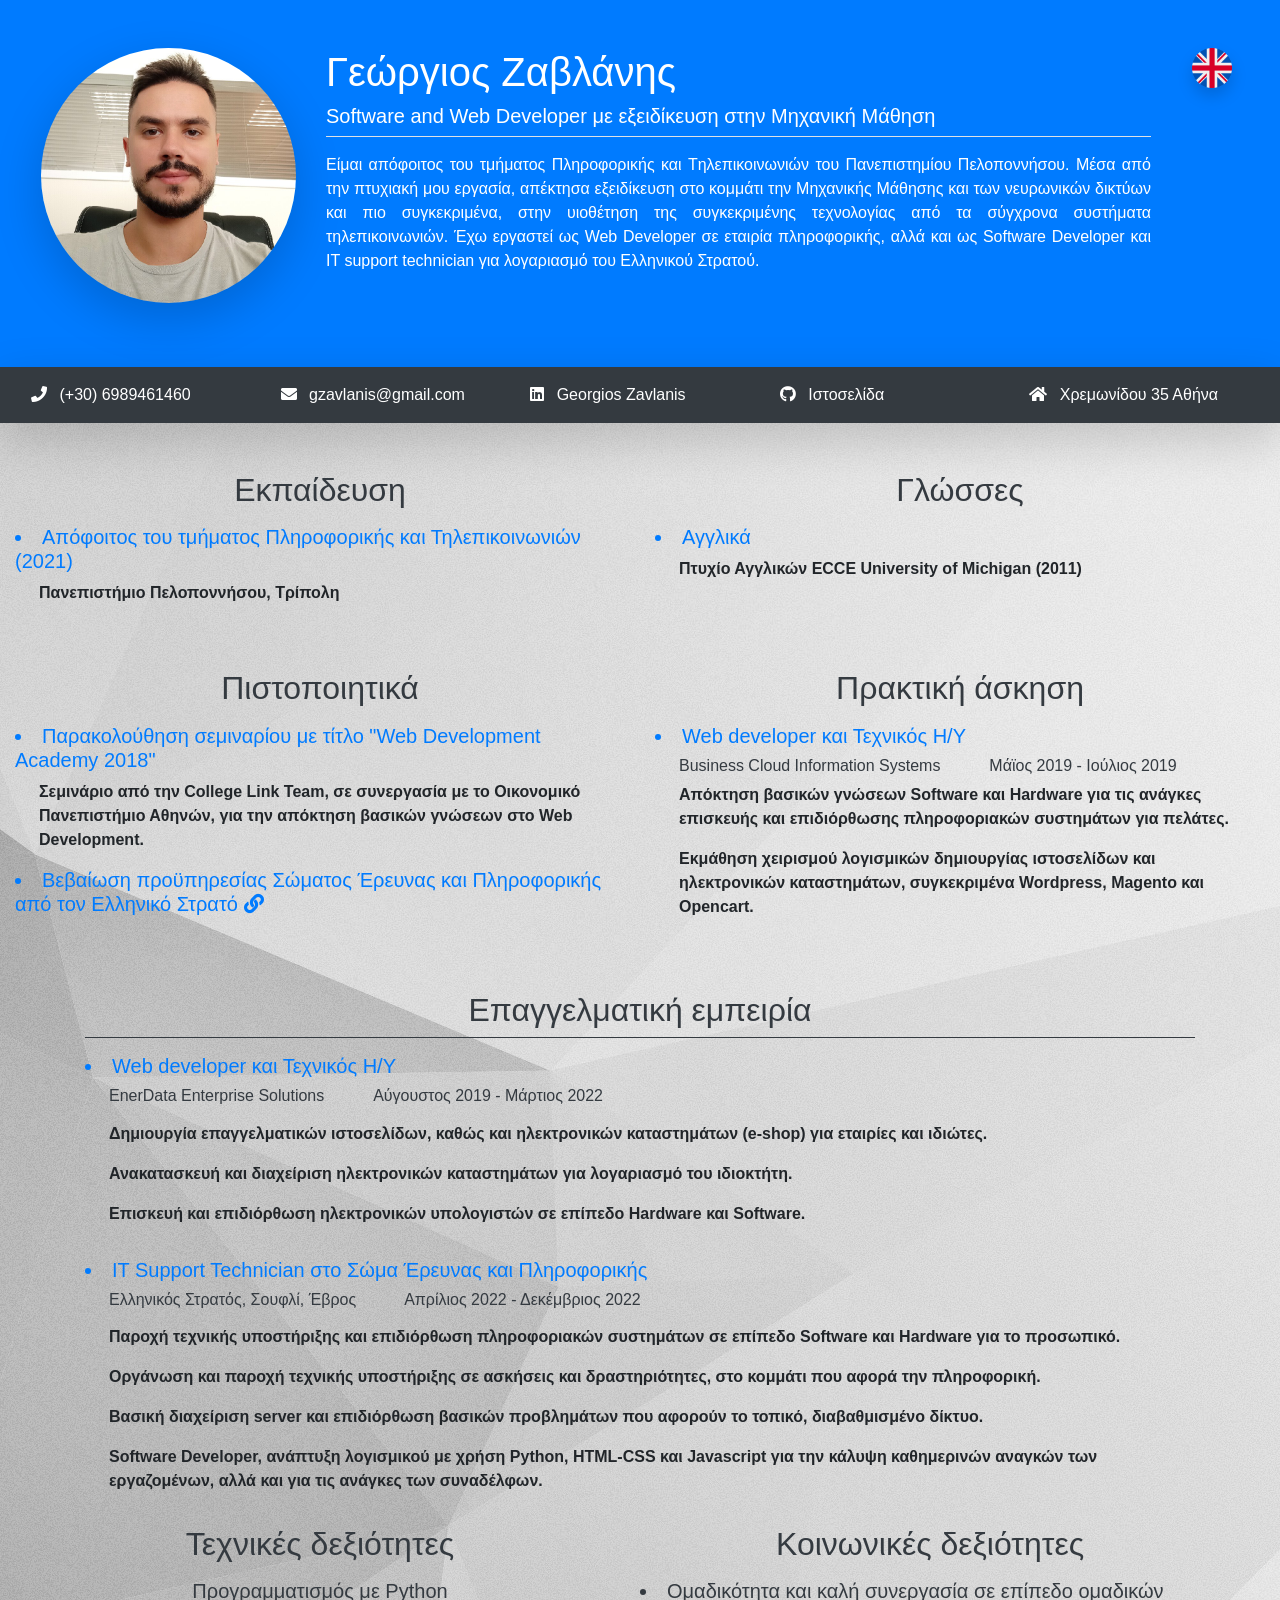
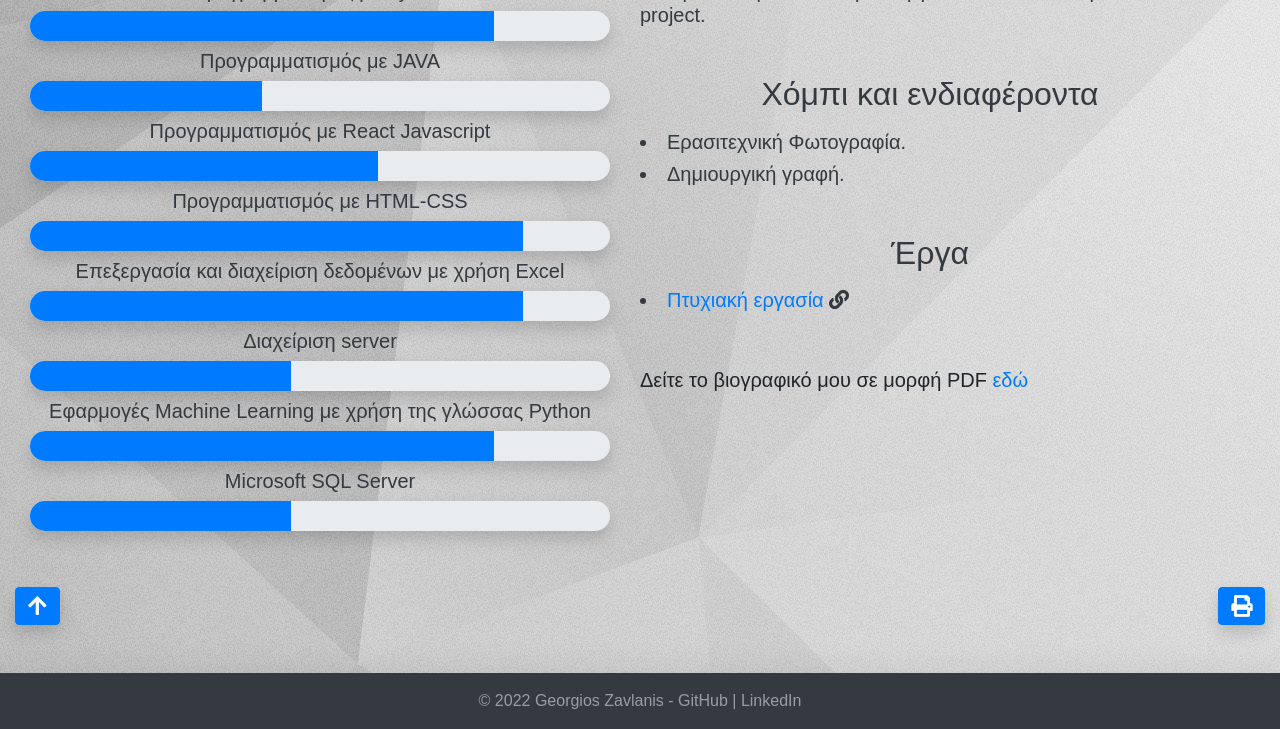
==== index.html @ 21fe4022 "Update index.html" ====
<html lang= "el">
    <head>
        <meta charset= "UTF-8">
        <meta name= "viewport" content= "width=device-width, initial-scale=1.0, shrink-to-fit=no">
        <meta http-equiv= "X-UA-Compatible" content= "ie=edge">
        <link rel= "stylesheet" href="bootstrap-4.3.1-dist/css/bootstrap.min.css">
        <link rel= "stylesheet" href= "bootstrap-4.3.1-dist/css/bootstrap.css" integrity="sha384-r4NyP46KrjDleawBgD5tp8Y7UzmLA05oM1iAEQ17CSuDqnUK2+k9luXQOfXJCJ4I" crossorigin="anonymous">
        <link rel= "stylesheet" href= "fontawesome-free-5.15.4-web/css/all.css">
        <link rel= "stylesheet" href= "fontawesome-free-5.15.4-web/css/all.min.css">
        <link rel= "icon" class= "fa fa-user">
        <script type= "text/javascript" src= "bootstrap-4.3.1-dist/js/bootstrap.bundle.min.js"></script>
        <script type= "text/javascript" src= "bootstrap-4.3.1-dist/js/bootstrap.bundle.js"></script>
        <script type= "text/javascript" src= "script.js"></script>
        <title>Βιογραφικό Σημείωμα - Γεώργιος Ζαβλάνης</title>
    </head>
    <body style= "background-image: url('background.jpg');">
        <header class= "bg-gradient bg-primary text-white py-5">
            <a href= "index-en.html" style= "float: right" class= "mr-5 shadow rounded-circle" title= "English">
                <img src= "united-kingdom.png" alt= "greek" height= "40px" width= "40px"/>
            </a>
            <div class= "container d-flex">
                <div class= "row">
                    <div class= "col-md-3 text-left text-md-center mb-3">
                        <img class= "rounded-circle img-fluid shadow-lg" src= "george.jpg" alt= "Profile Photo"/>
                    </div>
                    <div class= "col-md-9">
                        <h1>Γεώργιος Ζαβλάνης</h1>
                        <h5>Software and Web Developer με εξειδίκευση στην Μηχανική Μάθηση</h5>
                        <p class= "border-top pt-3 text-justify">
                            Είμαι απόφοιτος του τμήματος Πληροφορικής και Tηλεπικοινωνιών του
                            Πανεπιστημίου Πελοποννήσου. Μέσα από την πτυχιακή μου εργασία, απέκτησα
                            εξειδίκευση στο κομμάτι την Μηχανικής Μάθησης και των νευρωνικών δικτύων
                            και πιο συγκεκριμένα, στην υιοθέτηση της συγκεκριμένης τεχνολογίας από τα
                            σύγχρονα συστήματα τηλεπικοινωνιών. Έχω εργαστεί ως Web Developer σε
                            εταιρία πληροφορικής, αλλά και ως Software Developer και IT support
                            technician για λογαριασμό του Ελληνικού Στρατού.
                        </p>
                    </div>
                </div>
            </div>
        </header>
        <nav class= "bg-dark text-white-50 mb-5 shadow-lg">
            <div class= "container-fluid">
                <div class= "row p-3">
                    <div class= "col-md pb-2 pb-md-0">
                        <i class= "fas fa-phone text-white"></i>
                        <a href= "tel:6989461460" class= "text-white ml-2">(+30) 6989461460</a>
                    </div>
                    <div class= "col-md pb-2 pb-md-0">
                        <i class= "fas fa-envelope text-white"></i>
                        <a href= "mailto: gzavlanis@gmail.com" class= "text-white ml-2">gzavlanis@gmail.com</a>
                    </div>
                    <div class= "col-md pb-2 pb-md-0">
                        <i class= "fab fa-linkedin text-white"></i>
                        <a href= "https://www.linkedin.com/in/georgios-zavlanis/" class= "text-white ml-2">Georgios Zavlanis</a>
                    </div>
                    <div class= "col-md pb-2 pb-md-0">
                        <i class= "fab fa-github text-white"></i>
                        <a href= "https://github.com/gzavlanis" class= "text-white ml-2">Ιστοσελίδα</a>
                    </div>
                    <div class= "col-md pb-2 pb-md-0">
                        <i class= "fas fa-home text-white"></i>
                        <a href= "#" class= "text-white ml-2">Χρεμωνίδου 35 Αθήνα</a>
                    </div>
                </div>
            </div>
        </nav>
        <main class= "container-fluid">
            <div class= "row">
                <div class= "col-md mb-5">
                    <h2 class= "text-center text-dark mb-3">Εκπαίδευση</h2>
                    <li class= "text-primary h5">Απόφοιτος του τμήματος Πληροφορικής και Τηλεπικοινωνιών (2021)</li>
                    <p class= "ml-4"><b>Πανεπιστήμιο Πελοποννήσου, Τρίπολη</b></p>
                </div>
                <div class= "col-md mb-5">
                    <h2 class= "text-center text-dark mb-3">Γλώσσες</h2>
                    <li class= "text-primary h5">Αγγλικά</li>
                    <p class= "ml-4"><b>Πτυχίο Αγγλικών ECCE University of Michigan (2011)</b></p>
                </div>
            </div>
            <div class= "row">
                <div class= "col-md mb-5">
                    <h2 class= "text-center text-dark mb-3">Πιστοποιητικά</h2>
                    <li class= "text-primary h5">Παρακολούθηση σεμιναρίου με τίτλο "Web Development Academy 2018"</li>
                    <p class= "ml-4"><b>
                        Σεμινάριο από την College Link Team, σε συνεργασία με το Οικονομικό Πανεπιστήμιο Αθηνών, για την
                        απόκτηση βασικών γνώσεων στο Web Development.
                    </b></p>
                    <li class= "text-primary h5">
                        <a href= "ΒΕΒΑΙΩΣΗ ΠΡΟΥΠΗΡΕΣΙΑΣ.pdf">Βεβαίωση προϋπηρεσίας Σώματος Έρευνας και Πληροφορικής από τον Ελληνικό Στρατό</a>
                        <i class= "fa fa-link" aria-hidden= "true"></i>
                    </li>
                </div>
                <div class= "col-md mb-5">
                    <h2 class= "text-center text-dark mb-3">Πρακτική άσκηση</h2>
                    <li class= "text-primary h5">Web developer και Τεχνικός Η/Υ 
                        <h6 class= "text-dark ml-4 pt-2">Business Cloud Information Systems &nbsp;&nbsp;&nbsp;&nbsp;&nbsp;&nbsp;&nbsp;&nbsp;&nbsp; Μάϊος 2019 - Ιούλιος 2019</h6>
                    </li>
                    <p class= "ml-4"><b>
                        Απόκτηση βασικών γνώσεων Software και Hardware για τις ανάγκες επισκευής και επιδιόρθωσης πληροφοριακών συστημάτων για πελάτες.
                    </b></p>
                    <p class= "ml-4"><b>
                        Εκμάθηση χειρισμού λογισμικών δημιουργίας ιστοσελίδων και ηλεκτρονικών καταστημάτων, συγκεκριμένα Wordpress, Magento και Opencart.
                    </b></p>
                </div>
            </div>
            <div class= "container mt-2">
                <h2 class= "text-center text-dark mb-3 pb-2 border-bottom border-dark">Επαγγελματική εμπειρία</h2>
                <li class= "text-primary h5 mb-3">Web developer και Τεχνικός Η/Υ 
                    <h6 class= "text-dark ml-4 pt-2">EnerData Enterprise Solutions &nbsp;&nbsp;&nbsp;&nbsp;&nbsp;&nbsp;&nbsp;&nbsp;&nbsp; Αύγουστος 2019 - Μάρτιος 2022</h6>
                </li>
                <p class= "ml-4"><b>
                    Δημιουργία επαγγελματικών ιστοσελίδων, καθώς και ηλεκτρονικών καταστημάτων (e-shop) για εταιρίες και ιδιώτες.
                </b></p>
                <p class= "ml-4"><b>
                    Ανακατασκευή και διαχείριση ηλεκτρονικών καταστημάτων για λογαριασμό του ιδιοκτήτη.
                </b></p>
                <p class= "ml-4"><b>
                    Επισκευή και επιδιόρθωση ηλεκτρονικών υπολογιστών σε επίπεδο Hardware και Software.
                </b></p>
                <li class= "text-primary h5 mb-3 pt-3">IT Support Technician στο Σώμα Έρευνας και Πληροφορικής 
                    <h6 class= "text-dark ml-4 pt-2">Ελληνικός Στρατός, Σουφλί, Έβρος &nbsp;&nbsp;&nbsp;&nbsp;&nbsp;&nbsp;&nbsp;&nbsp;&nbsp; Απρίλιος 2022 - Δεκέμβριος 2022</h6>
                </li>
                <p class= "ml-4"><b>
                    Παροχή τεχνικής υποστήριξης και επιδιόρθωση πληροφοριακών συστημάτων σε επίπεδο Software και Hardware για το προσωπικό.
                </b></p>
                <p class= "ml-4"><b>
                    Οργάνωση και παροχή τεχνικής υποστήριξης σε ασκήσεις και δραστηριότητες, στο κομμάτι που αφορά την πληροφορική.
                </b></p>
                <p class= "ml-4"><b>
                    Βασική διαχείριση server και επιδιόρθωση βασικών προβλημάτων που αφορούν το τοπικό, διαβαθμισμένο δίκτυο.
                </b></p>
                <p class= "ml-4"><b>
                    Software Developer, ανάπτυξη λογισμικού με χρήση Python, HTML-CSS και Javascript για την κάλυψη καθημερινών αναγκών των εργαζομένων, αλλά και για τις ανάγκες των συναδέλφων.
                </b></p>
            </div>
            <div class= "row container-fluid">
                <div class= "col-md mb-5 mt-3">
                    <h2 class= "text-center text-dark mb-3">Τεχνικές δεξιότητες</h2>
                    <h5 class= "text-center text-dark mb-2">Προγραμματισμός με Python</h5>
                    <div class= "progress rounded-pill mb-2 shadow" style= "height: 30px;">
                        <div class= "progress-bar" style= "width: 80%;" role= "progressbar" aria-valuenow= "0" aria-valuemin= "0" aria-valuemax= "100"></div>
                    </div>
                    <h5 class= "text-center text-dark mb-2">Προγραμματισμός με JAVA</h5>
                    <div class= "progress rounded-pill mb-2 shadow" style= "height: 30px;">
                        <div class= "progress-bar" style= "width: 40%;" role= "progressbar" aria-valuenow= "0" aria-valuemin= "0" aria-valuemax= "100"></div>
                    </div>
                    <h5 class= "text-center text-dark mb-2">Προγραμματισμός με React Javascript</h5>
                    <div class= "progress rounded-pill mb-2 shadow" style= "height: 30px;">
                        <div class= "progress-bar" style= "width: 60%;" role= "progressbar" aria-valuenow= "0" aria-valuemin= "0" aria-valuemax= "100"></div>
                    </div>
                    <h5 class= "text-center text-dark mb-2">Προγραμματισμός με HTML-CSS</h5>
                    <div class= "progress rounded-pill mb-2 shadow" style= "height: 30px;">
                        <div class= "progress-bar" style= "width: 85%;" role= "progressbar" aria-valuenow= "0" aria-valuemin= "0" aria-valuemax= "100"></div>
                    </div>
                    <h5 class= "text-center text-dark mb-2">Επεξεργασία και διαχείριση δεδομένων με χρήση Excel</h5>
                    <div class= "progress rounded-pill mb-2 shadow" style= "height: 30px;">
                        <div class= "progress-bar" style= "width: 85%;" role= "progressbar" aria-valuenow= "0" aria-valuemin= "0" aria-valuemax= "100"></div>
                    </div>
                    <h5 class= "text-center text-dark mb-2">Διαχείριση server</h5>
                    <div class= "progress rounded-pill mb-2 shadow" style= "height: 30px;">
                        <div class= "progress-bar" style= "width: 45%;" role= "progressbar" aria-valuenow= "0" aria-valuemin= "0" aria-valuemax= "100"></div>
                    </div>
                    <h5 class= "text-center text-dark mb-2">Εφαρμογές Machine Learning με χρήση της γλώσσας Python</h5>
                    <div class= "progress rounded-pill mb-2 shadow" style= "height: 30px;">
                        <div class= "progress-bar" style= "width: 80%;" role= "progressbar" aria-valuenow= "0" aria-valuemin= "0" aria-valuemax= "100"></div>
                    </div>
                    <h5 class= "text-center text-dark mb-2">Microsoft SQL Server</h5>
                    <div class= "progress rounded-pill mb-2 shadow" style= "height: 30px;">
                        <div class= "progress-bar" style= "width: 45%;" role= "progressbar" aria-valuenow= "0" aria-valuemin= "0" aria-valuemax= "100"></div>
                    </div>
                </div>
                <div class= "col-md mb-5 mt-3">
                    <h2 class= "text-center text-dark mb-3">Κοινωνικές δεξιότητες</h2>
                    <li class= "text-dark h5">Ομαδικότητα και καλή συνεργασία σε επίπεδο ομαδικών project.</li>
                    <h2 class= "text-center text-dark mb-3 mt-5">Χόμπι και ενδιαφέροντα</h2>
                    <li class= "text-dark h5">Ερασιτεχνική Φωτογραφία.</li>
                    <li class= "text-dark h5">Δημιουργική γραφή.</li>
                    <h2 class= "text-center text-dark mb-3 mt-5">Έργα</h2>
                    <li class= "text-dark h5">
                        <a href= "georgios_zavlanis_thesis.pdf">Πτυχιακή εργασία</a>
                        <i class= "fa fa-link" aria-hidden= "true"></i>
                    </li>
                    <h5 class= "pt-5">
                        Δείτε το βιογραφικό μου σε μορφή PDF <a href= "Βιογραφικό Γεώργιος Ζαβλάνης 2.pdf">εδώ</a>
                    </h5>
                </div>
            </div>
            <button class= "btn shadow rounded btn-primary text-white" onclick= "window.print()" style= "float:right;" title= "Εκτύπωση">
                <i class= "fas fa-print fa-lg pt-1 pb-1"></i>
            </button>
            <button onclick= "topFunction()" title= "Επιστροφή στην αρχή" class= "btn shadow rounded btn-primary text-white" id= "myBtn">
                <i class= "fas fa-arrow-up fa-lg pt-1 pb-1"></i>
            </button>
        </main>
        <footer class= "bg-dark text-white-50 text-center mt-5 p-3 shadow-lg">
            &copy; 2022 Georgios Zavlanis - <a href="https://github.com/gzavlanis" class="text-white-50">GitHub</a> 
            | <a href="https://www.linkedin.com/in/georgios-zavlanis/" class="text-white-50">LinkedIn</a>
        </footer>
    </body>
</html>
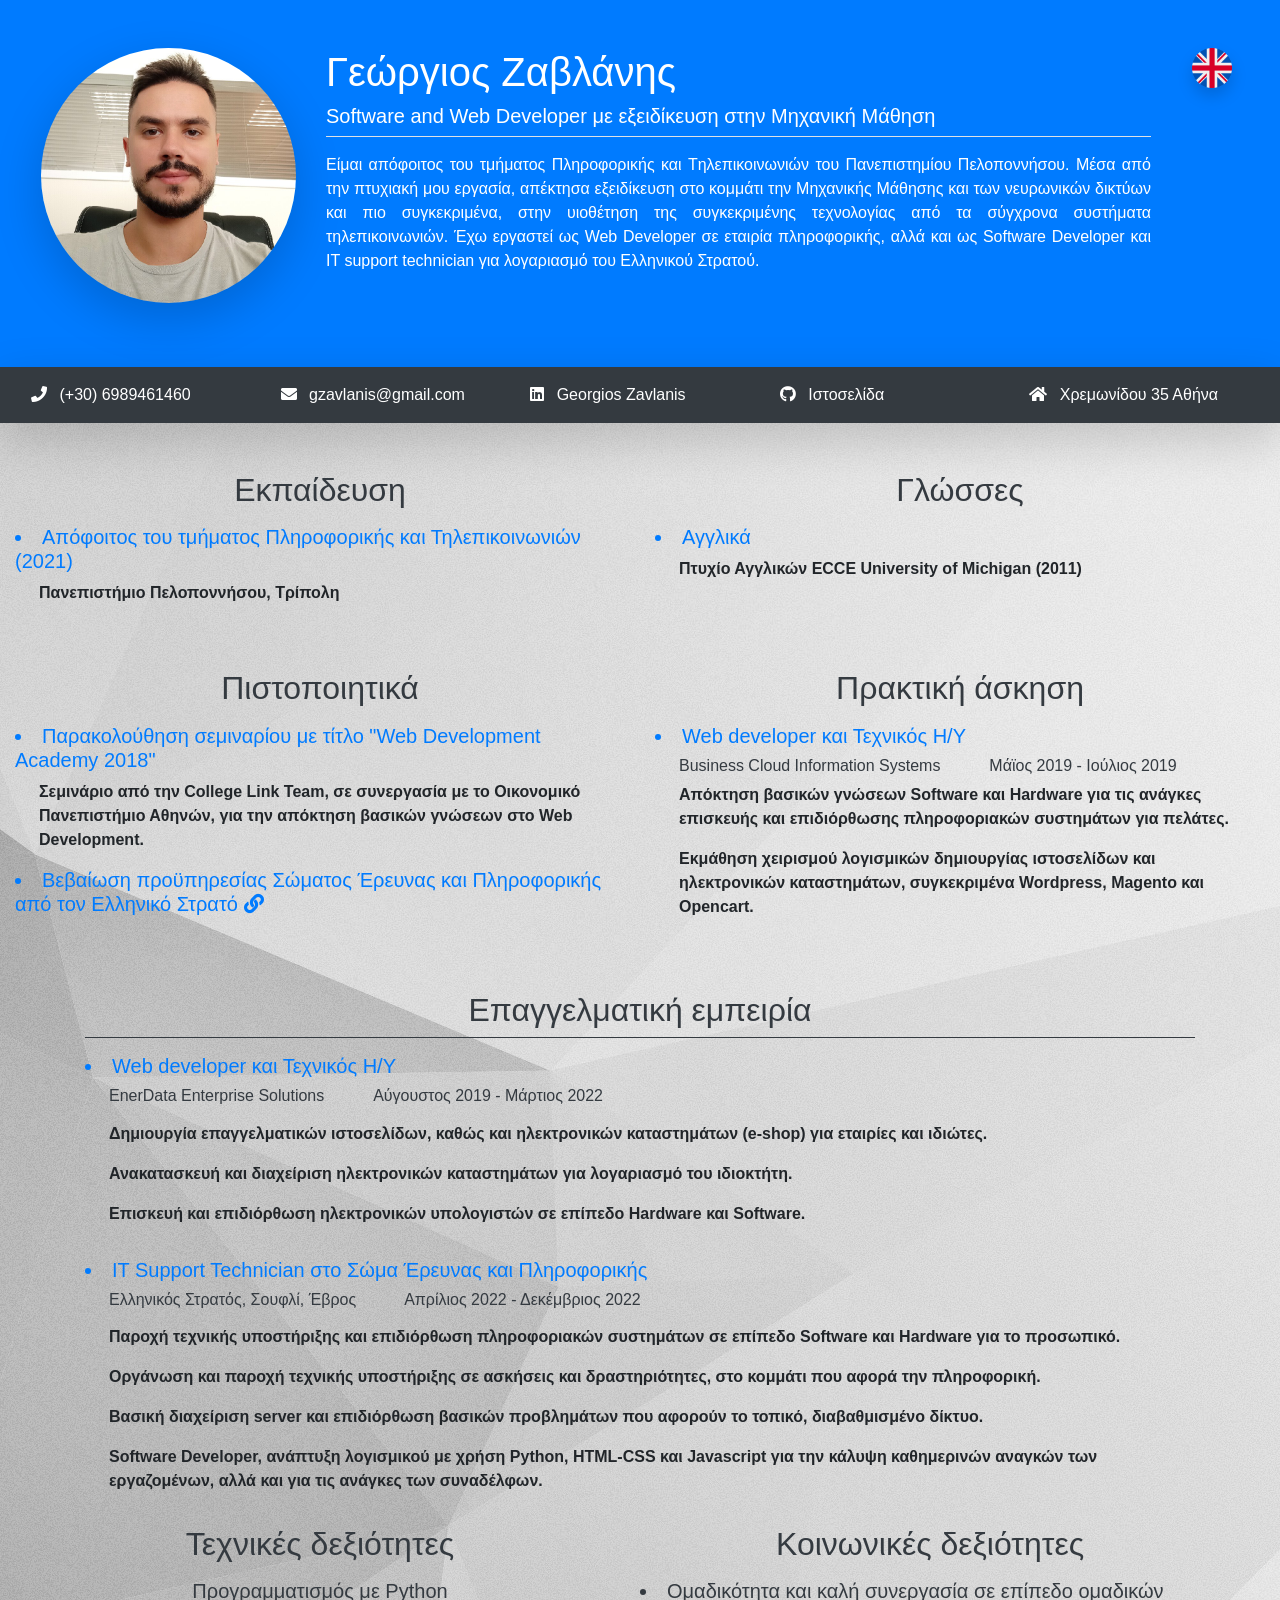
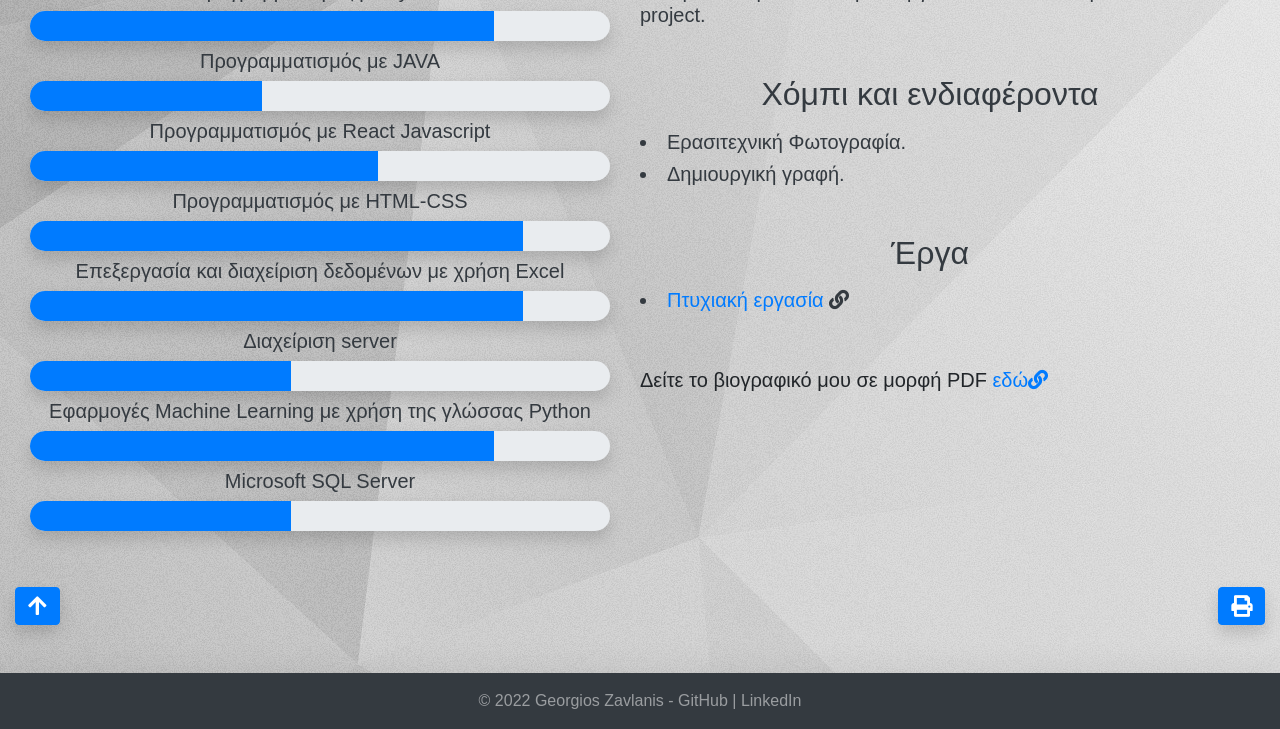
==== commit 2e4d47ef: "Update index.html" ====
--- a/index.html
+++ b/index.html
@@ -178,11 +178,11 @@
                     <li class= "text-dark h5">Δημιουργική γραφή.</li>
                     <h2 class= "text-center text-dark mb-3 mt-5">Έργα</h2>
                     <li class= "text-dark h5">
-                        <a href= "georgios_zavlanis_thesis.pdf">Πτυχιακή εργασία</a>
+                        <a href= "georgios_zavlanis_thesis.pdf" style= "text-decoration: none;">Πτυχιακή εργασία</a>
                         <i class= "fa fa-link" aria-hidden= "true"></i>
                     </li>
                     <h5 class= "pt-5">
-                        Δείτε το βιογραφικό μου σε μορφή PDF <a href= "Βιογραφικό Γεώργιος Ζαβλάνης 2.pdf">εδώ</a>
+                        Δείτε το βιογραφικό μου σε μορφή PDF <a href= "Βιογραφικό Γεώργιος Ζαβλάνης 2.pdf">εδώ<i class="fa fa-link" aria-hidden="true"></i></a>
                     </h5>
                 </div>
             </div>
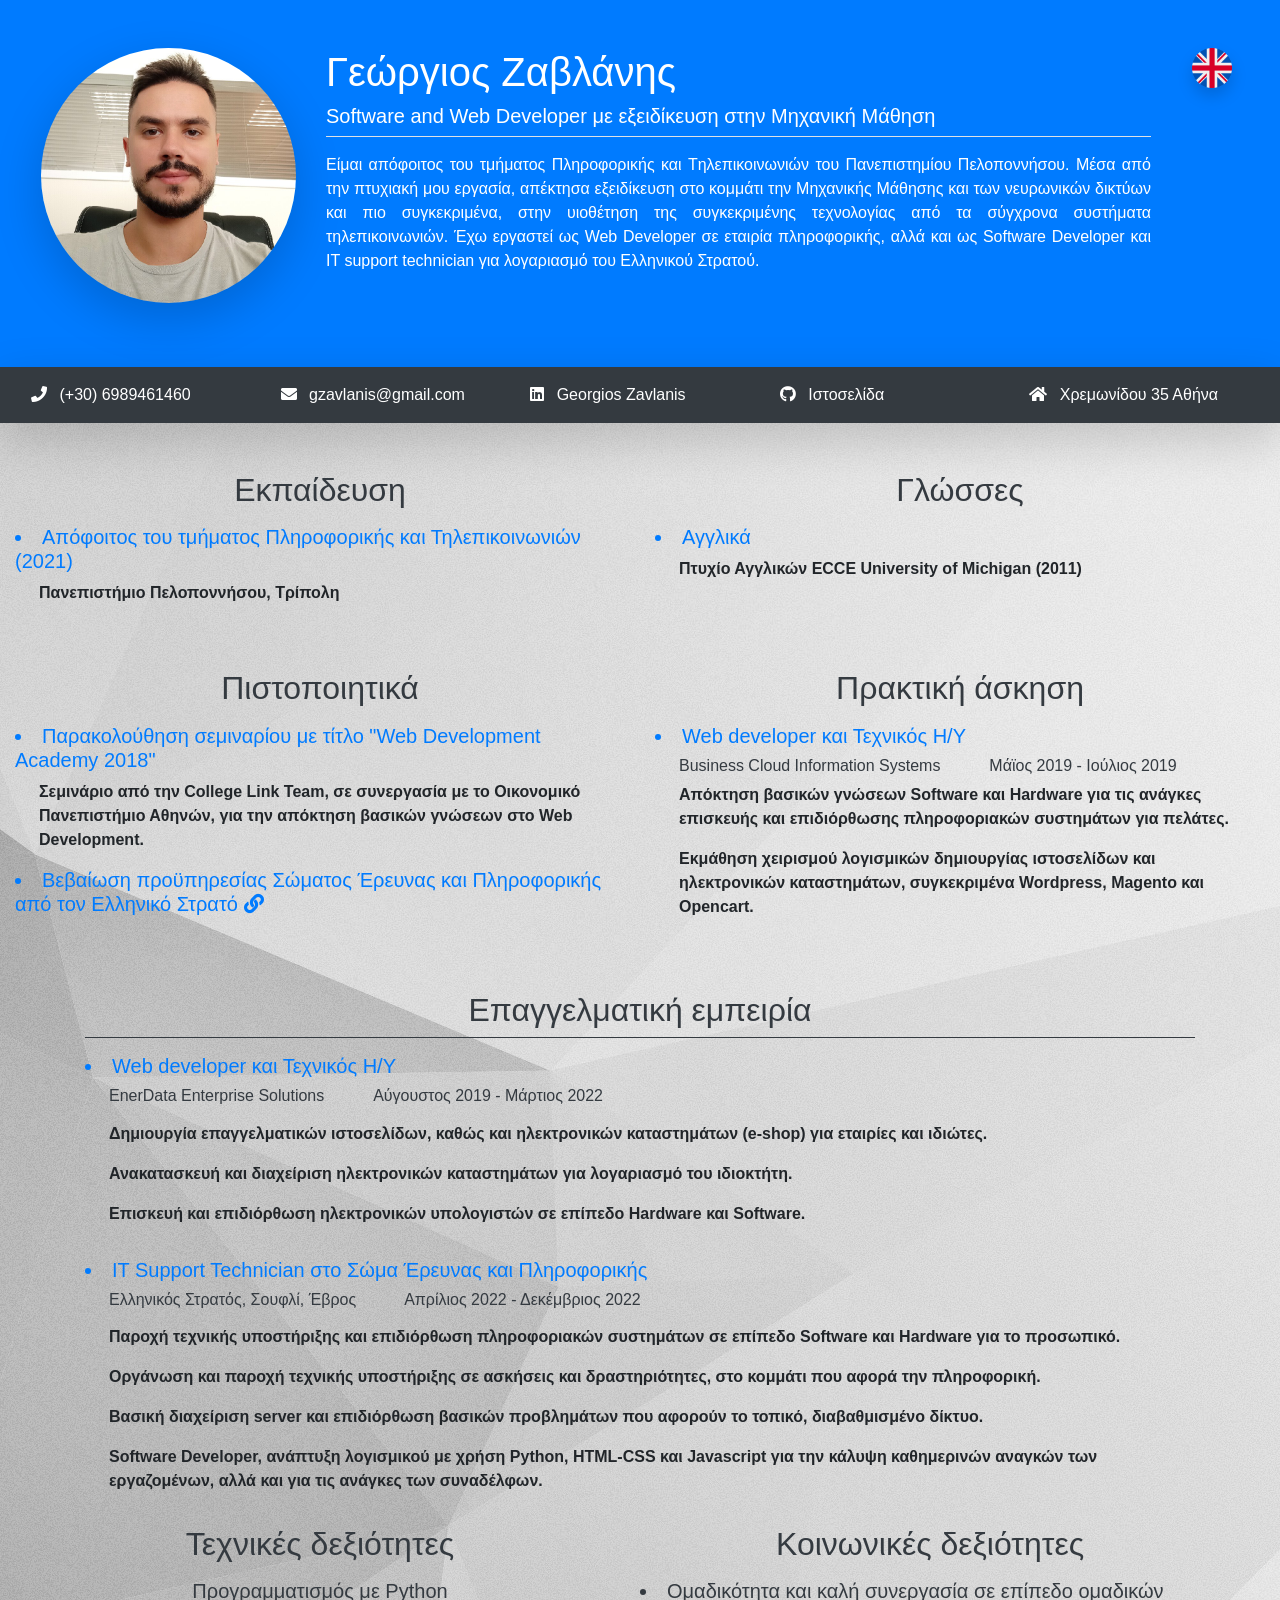
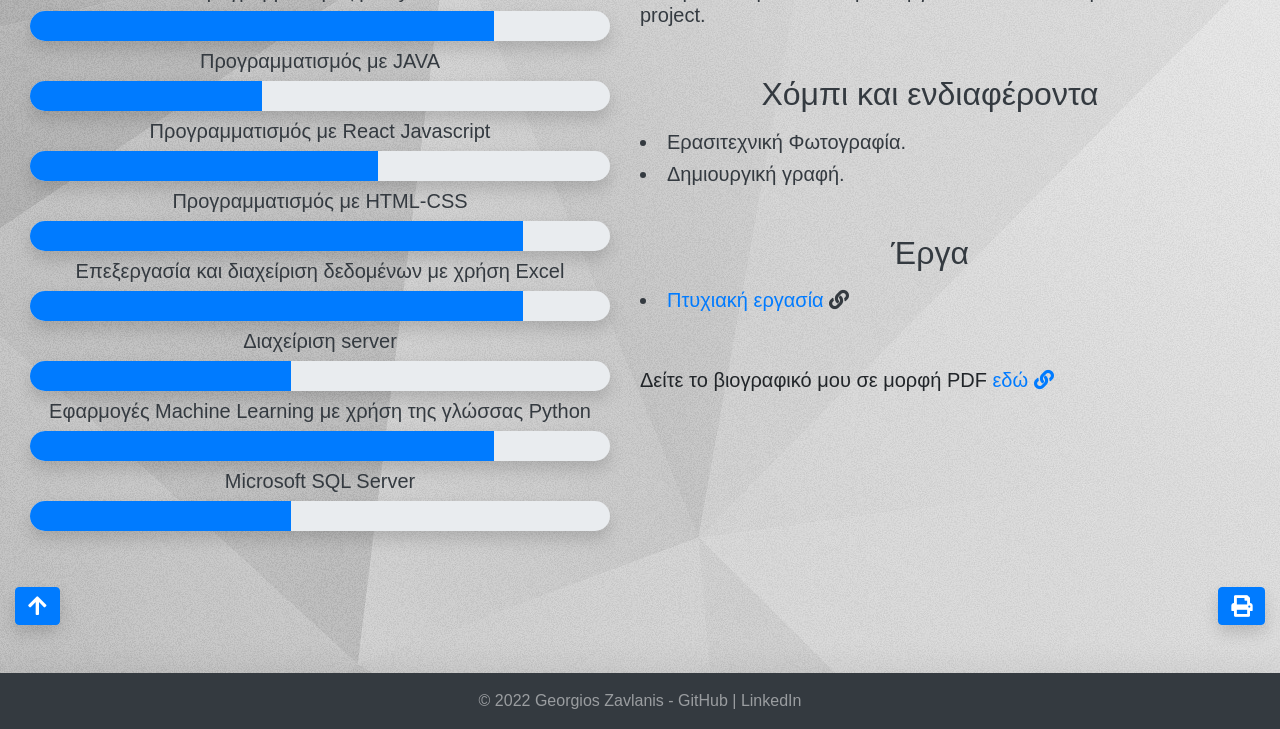
==== commit efcb55f7: "Update index.html" ====
--- a/index.html
+++ b/index.html
@@ -182,7 +182,7 @@
                         <i class= "fa fa-link" aria-hidden= "true"></i>
                     </li>
                     <h5 class= "pt-5">
-                        Δείτε το βιογραφικό μου σε μορφή PDF <a href= "Βιογραφικό Γεώργιος Ζαβλάνης 2.pdf">εδώ<i class="fa fa-link" aria-hidden="true"></i></a>
+                        Δείτε το βιογραφικό μου σε μορφή PDF <a href= "Βιογραφικό Γεώργιος Ζαβλάνης 2.pdf">εδώ <i class="fa fa-link" aria-hidden="true"></i></a>
                     </h5>
                 </div>
             </div>
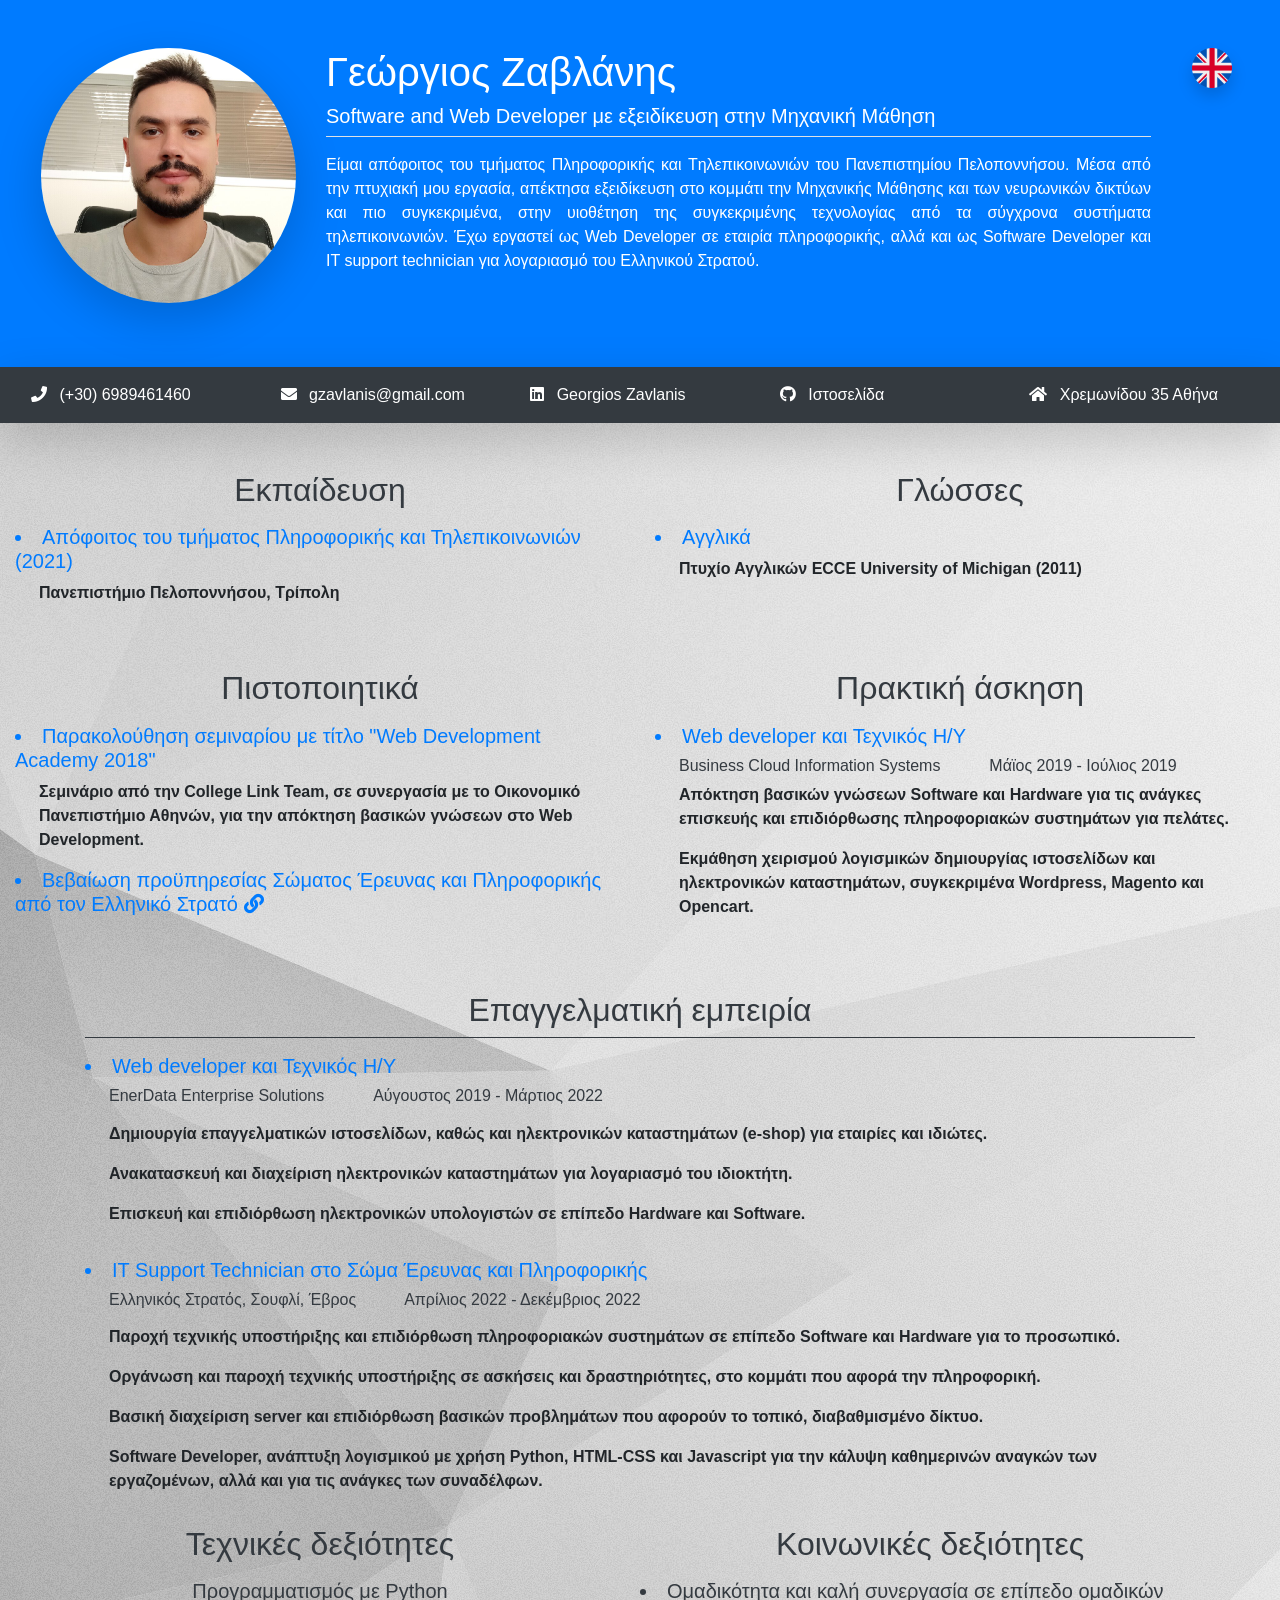
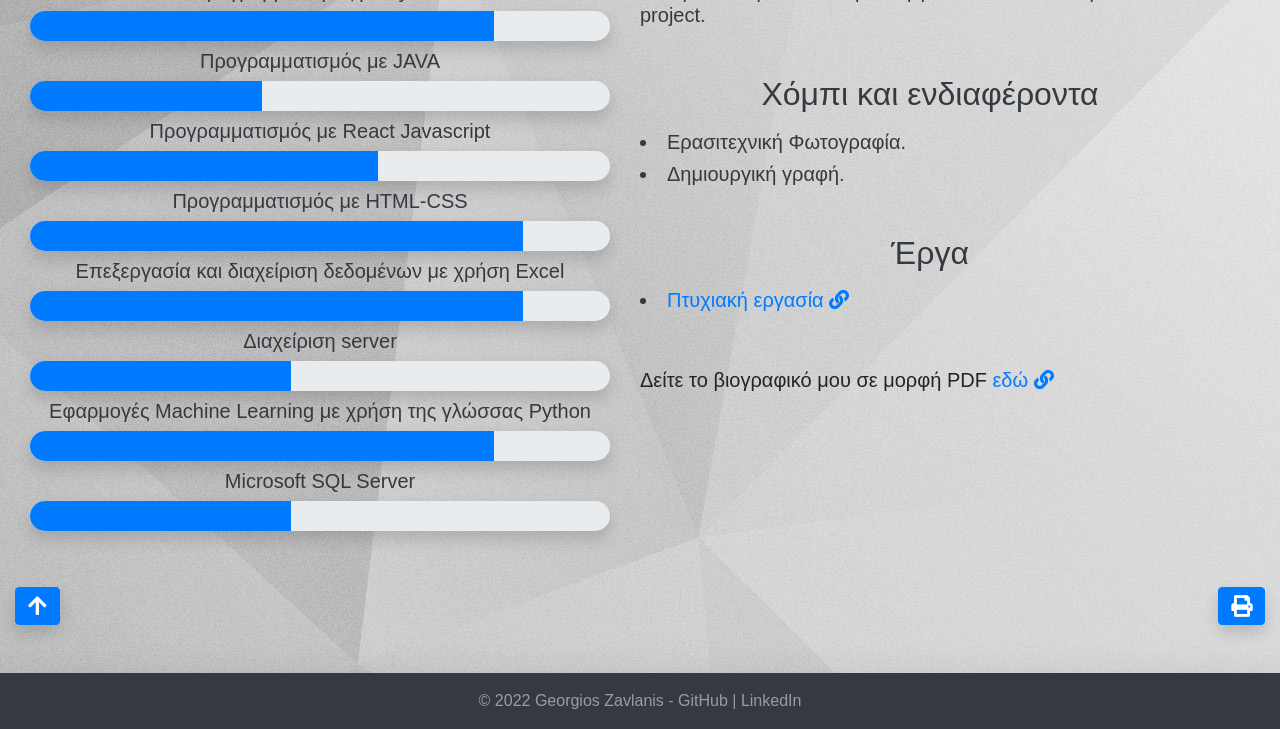
==== commit 92fec62f: "Update index.html" ====
--- a/index.html
+++ b/index.html
@@ -178,8 +178,7 @@
                     <li class= "text-dark h5">Δημιουργική γραφή.</li>
                     <h2 class= "text-center text-dark mb-3 mt-5">Έργα</h2>
                     <li class= "text-dark h5">
-                        <a href= "georgios_zavlanis_thesis.pdf" style= "text-decoration: none;">Πτυχιακή εργασία</a>
-                        <i class= "fa fa-link" aria-hidden= "true"></i>
+                        <a href= "georgios_zavlanis_thesis.pdf" style= "text-decoration: none;">Πτυχιακή εργασία <i class= "fa fa-link" aria-hidden= "true"></i></a>
                     </li>
                     <h5 class= "pt-5">
                         Δείτε το βιογραφικό μου σε μορφή PDF <a href= "Βιογραφικό Γεώργιος Ζαβλάνης 2.pdf">εδώ <i class="fa fa-link" aria-hidden="true"></i></a>
